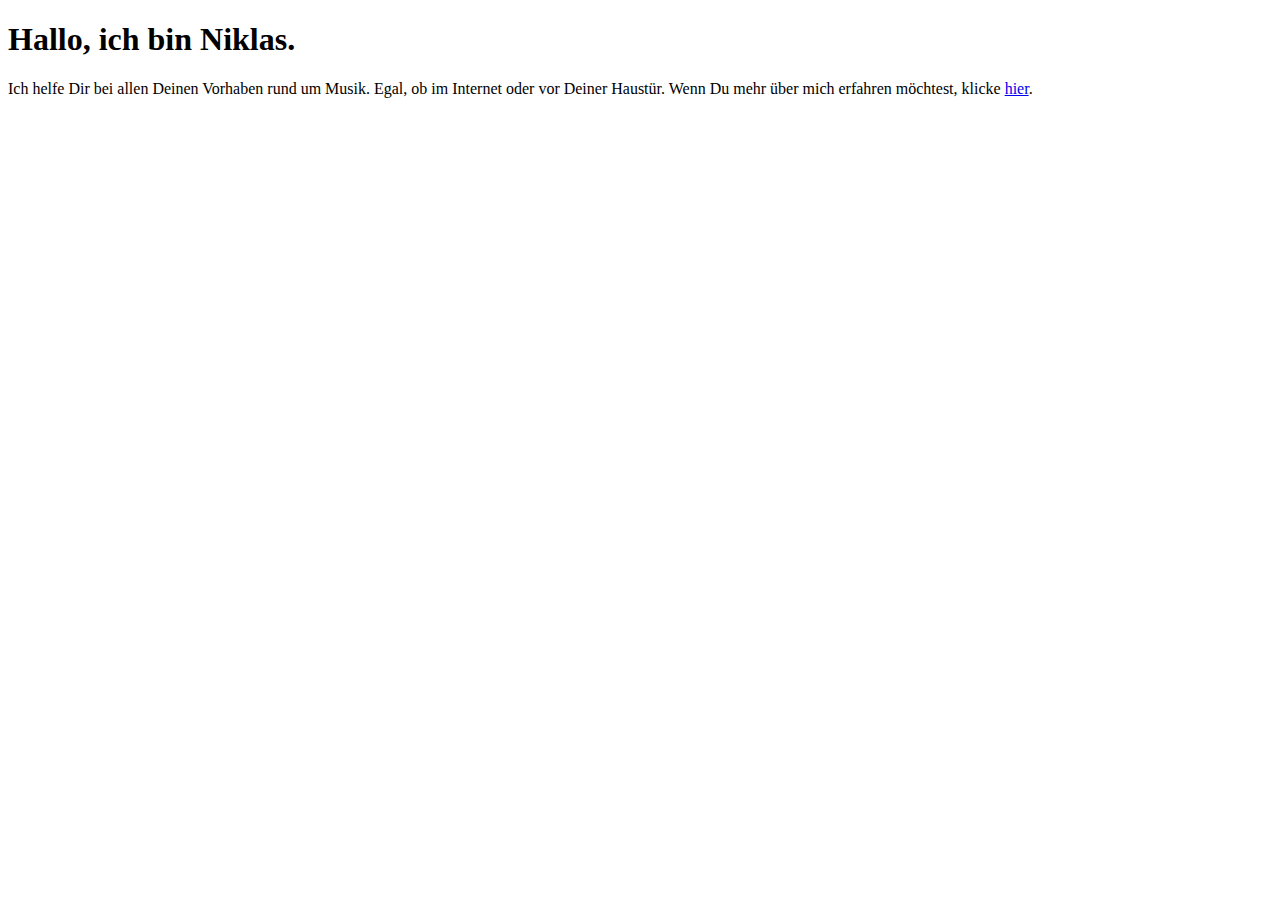
==== index.html @ 406f2383 "Create index.html" ====
<!DOCTYPE html>
<html>
<body>
	<h1>Hallo, ich bin Niklas.</h1>
	<p>Ich helfe Dir bei allen Deinen Vorhaben rund um Musik. Egal, ob im Internet oder vor Deiner Haustür. Wenn Du mehr über mich erfahren möchtest, klicke <a href="https://niklasrudolph.de">hier</a>. 
</body>
</html>
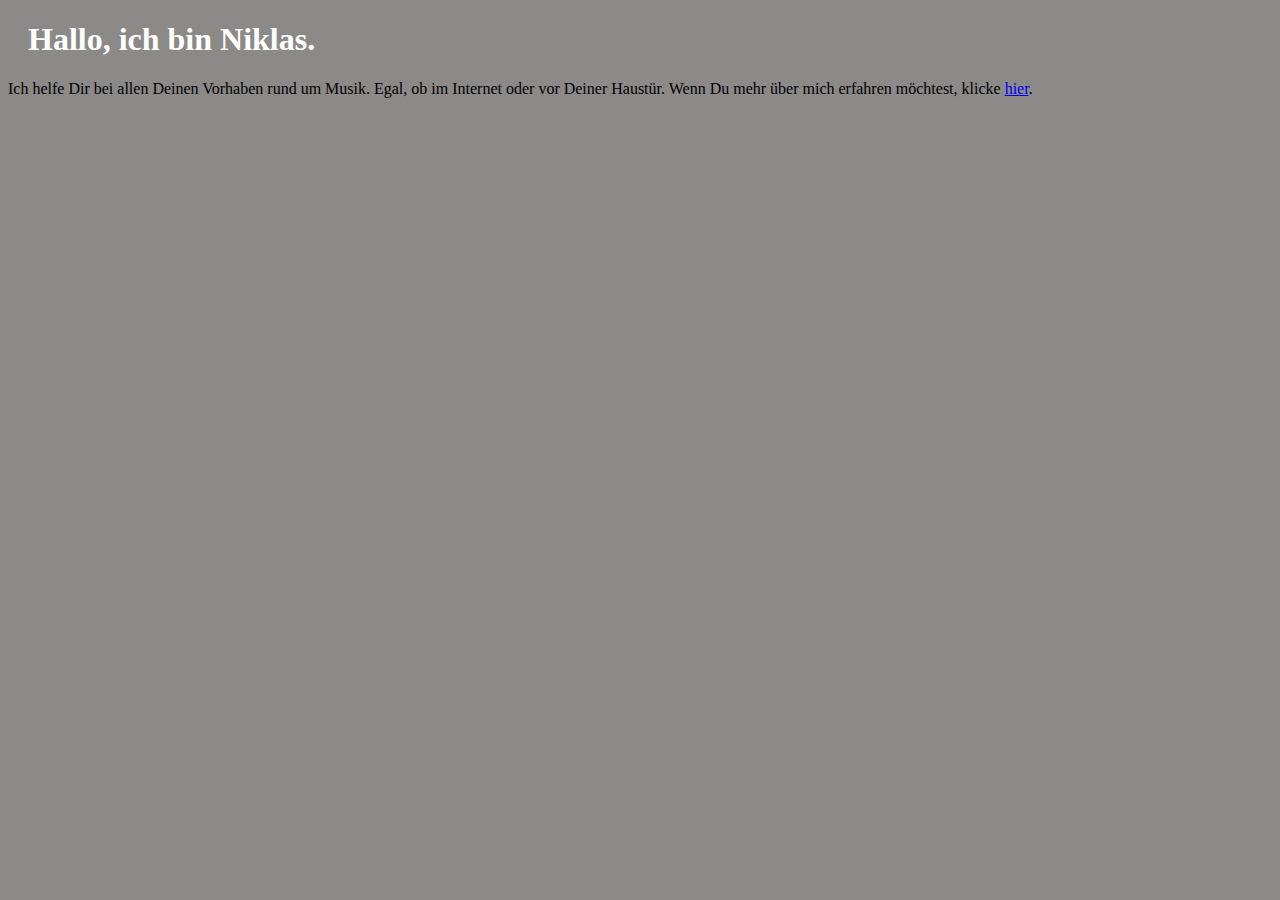
==== commit 646dc09b: "Add basis css" ====
--- a/index.html
+++ b/index.html
@@ -1,5 +1,8 @@
 <!DOCTYPE html>
 <html>
+<head>
+	<link rel="stylesheet" type="text/css" href="style.css">
+</head>
 <body>
 	<h1>Hallo, ich bin Niklas.</h1>
 	<p>Ich helfe Dir bei allen Deinen Vorhaben rund um Musik. Egal, ob im Internet oder vor Deiner Haustür. Wenn Du mehr über mich erfahren möchtest, klicke <a href="https://niklasrudolph.de">hier</a>. 
--- a/style.css
+++ b/style.css
@@ -0,0 +1,8 @@
+body {
+  background-color: #8c8989;
+}
+
+h1 {
+  color: white;
+  margin-left: 20px;
+}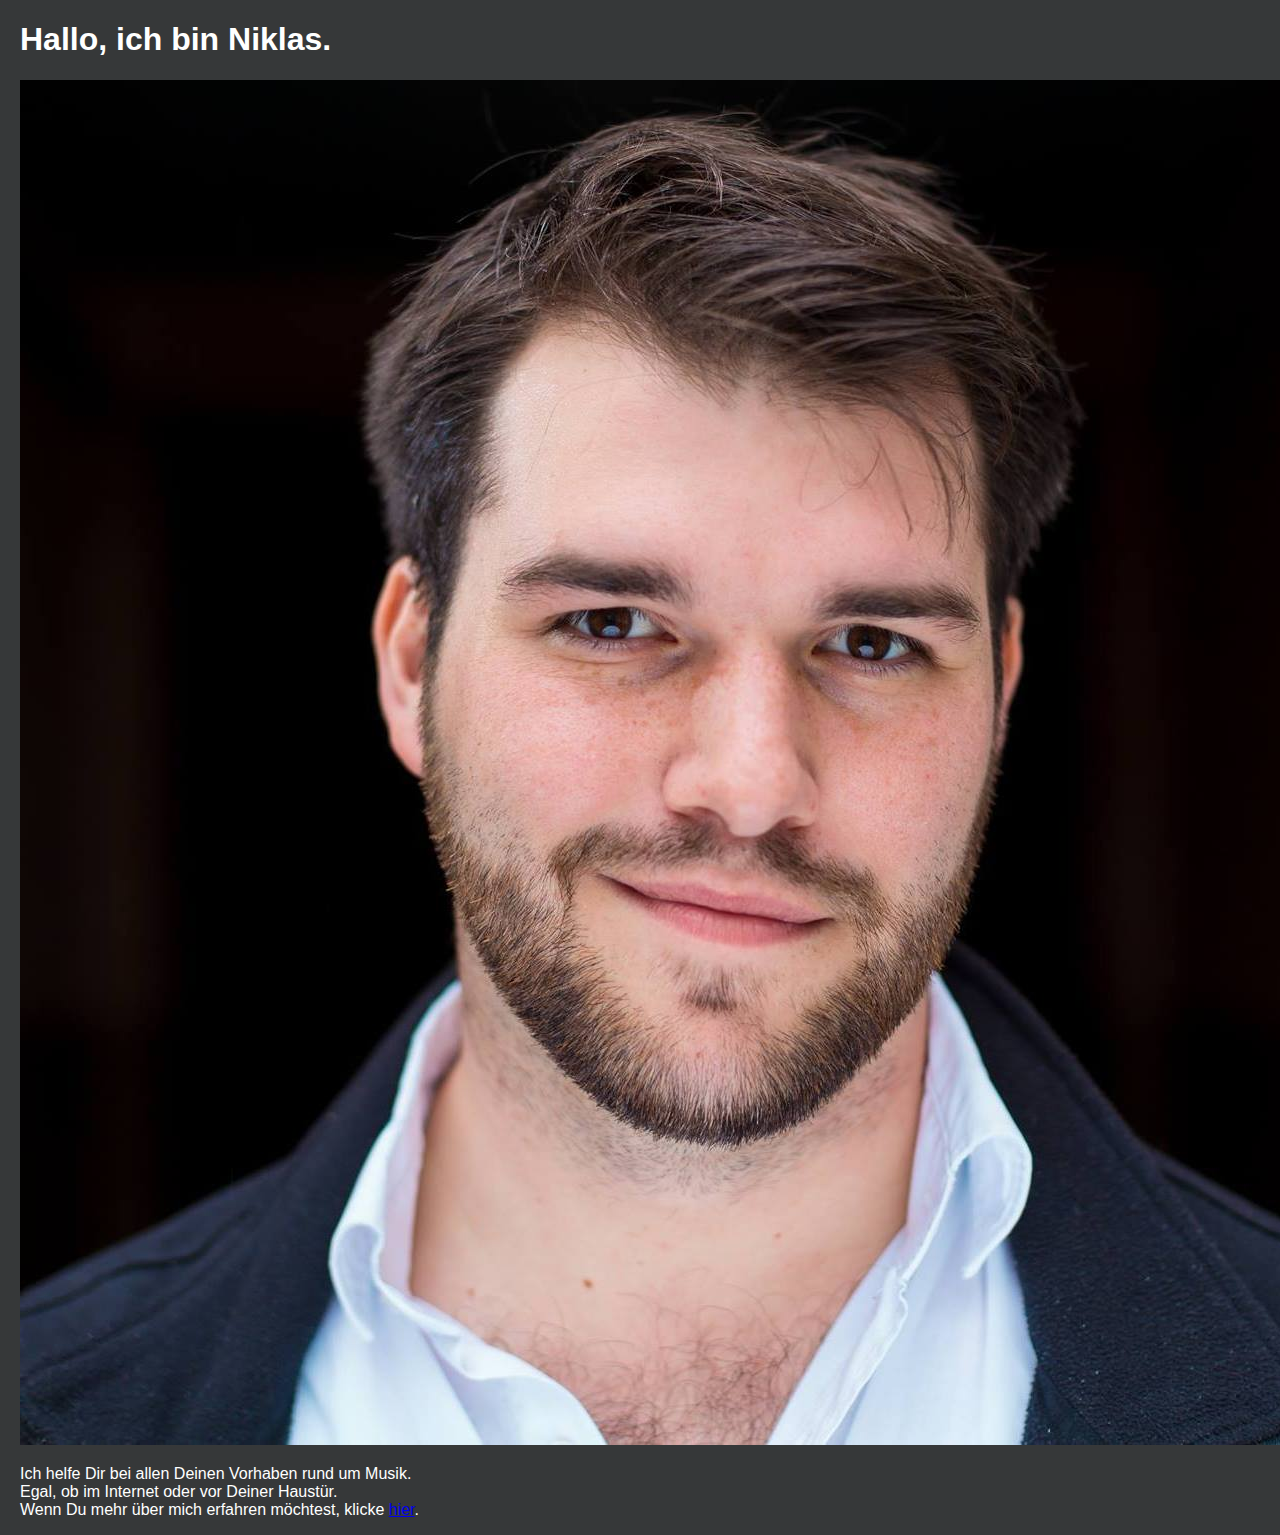
==== commit 734b22ff: "add profile picture; center" ====
--- a/index.html
+++ b/index.html
@@ -5,6 +5,11 @@
 </head>
 <body>
 	<h1>Hallo, ich bin Niklas.</h1>
-	<p>Ich helfe Dir bei allen Deinen Vorhaben rund um Musik. Egal, ob im Internet oder vor Deiner Haustür. Wenn Du mehr über mich erfahren möchtest, klicke <a href="https://niklasrudolph.de">hier</a>. 
+	<img src="./img/niklas.jpg">
+	<p>
+		Ich helfe Dir bei allen Deinen Vorhaben rund um Musik.<br>
+		Egal, ob im Internet oder vor Deiner Haustür.<br>
+		Wenn Du mehr über mich erfahren möchtest, klicke <a href="https://niklasrudolph.de">hier</a>. 
+	</p>
 </body>
 </html>--- a/style.css
+++ b/style.css
@@ -1,8 +1,7 @@
 body {
-  background-color: #8c8989;
-}
-
-h1 {
+  background-color: #363839;
+  font-family: 'Montserrat', sans-serif;
+  margin-left: 20px;
   color: white;
-  margin-left: 20px;
+  align: center;
 }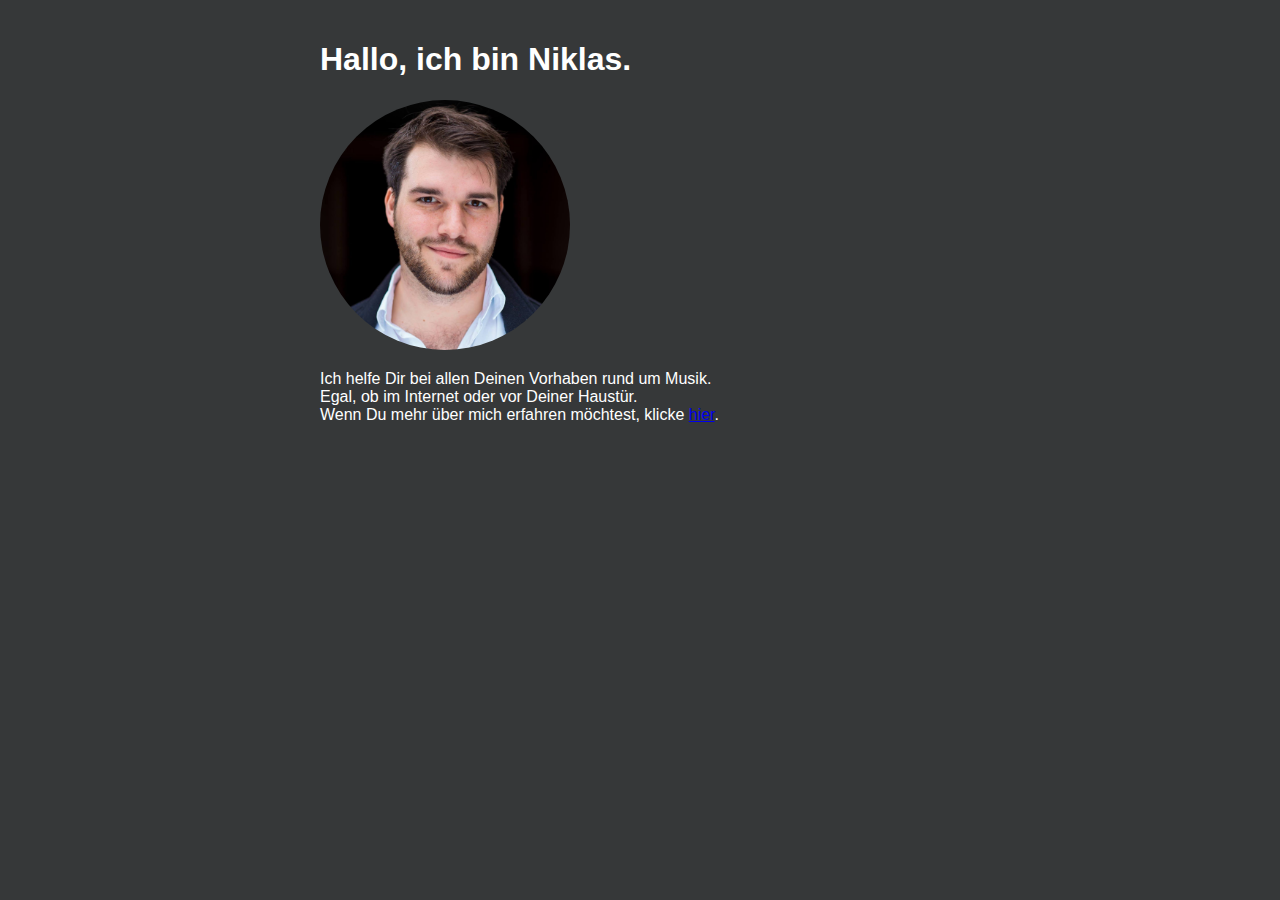
==== commit 26a439b3: "style img" ====
--- a/index.html
+++ b/index.html
@@ -5,7 +5,7 @@
 </head>
 <body>
 	<h1>Hallo, ich bin Niklas.</h1>
-	<img src="./img/niklas.jpg">
+	<img src="./img/niklas.jpg" height="250" width="250">
 	<p>
 		Ich helfe Dir bei allen Deinen Vorhaben rund um Musik.<br>
 		Egal, ob im Internet oder vor Deiner Haustür.<br>
--- a/style.css
+++ b/style.css
@@ -3,5 +3,11 @@
   font-family: 'Montserrat', sans-serif;
   margin-left: 20px;
   color: white;
-  align: center;
+  margin: auto;
+  width: 50%;
+  padding: 20px;
+}
+
+img {
+  border-radius: 50%;
 }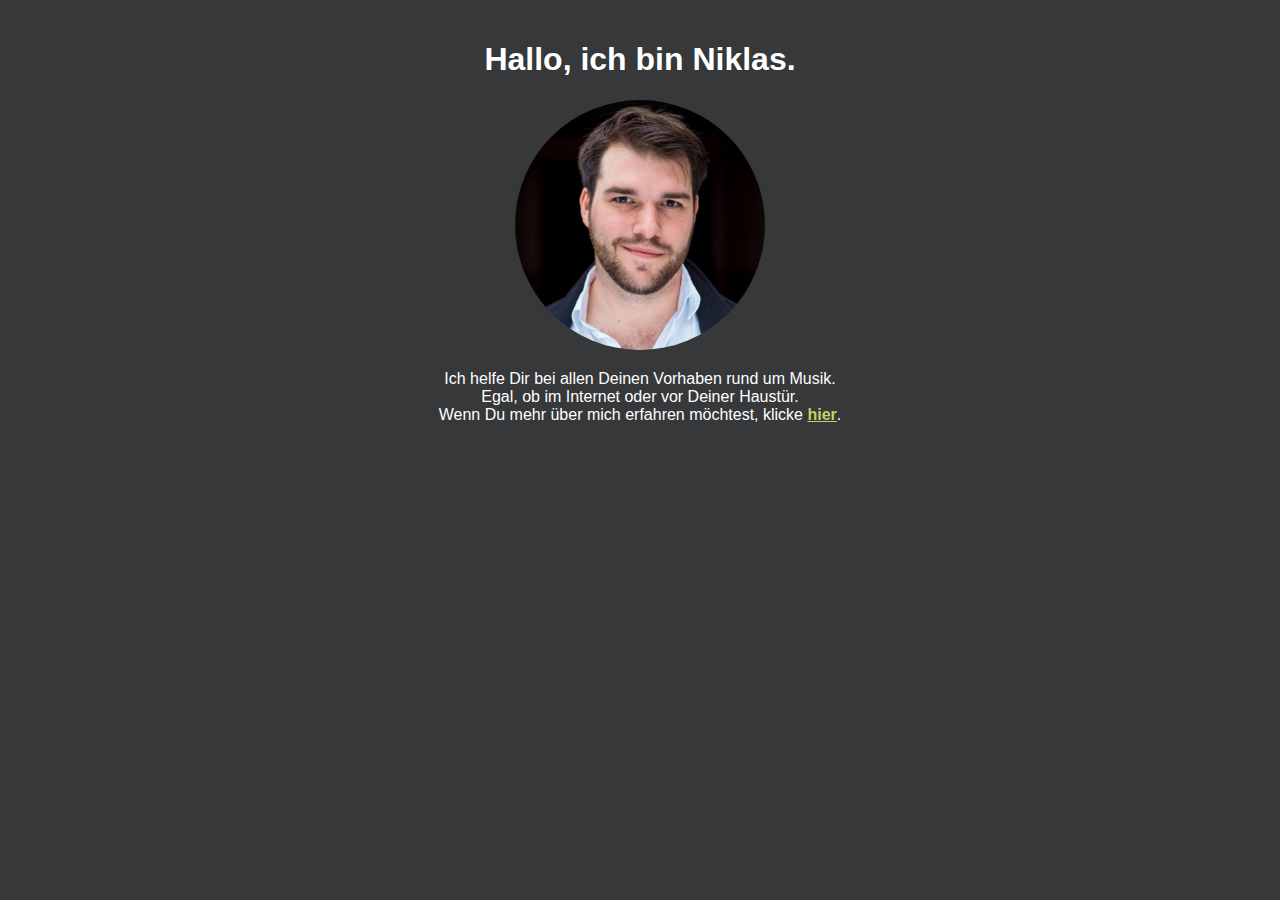
==== commit 0fc71c6f: "fix links, add title-tag" ====
--- a/index.html
+++ b/index.html
@@ -2,6 +2,7 @@
 <html>
 <head>
 	<link rel="stylesheet" type="text/css" href="style.css">
+	<title>Niklas Rudolph | Geschichten & Projekte</title>
 </head>
 <body>
 	<h1>Hallo, ich bin Niklas.</h1>
@@ -9,7 +10,7 @@
 	<p>
 		Ich helfe Dir bei allen Deinen Vorhaben rund um Musik.<br>
 		Egal, ob im Internet oder vor Deiner Haustür.<br>
-		Wenn Du mehr über mich erfahren möchtest, klicke <a href="https://niklasrudolph.de">hier</a>. 
+		Wenn Du mehr über mich erfahren möchtest, klicke <a href="about.html">hier</a>. 
 	</p>
 </body>
 </html>--- a/style.css
+++ b/style.css
@@ -6,6 +6,16 @@
   margin: auto;
   width: 50%;
   padding: 20px;
+  text-align: center;
+}
+
+a:link {
+	color: #c3d264;
+	font-weight: bold;
+}
+
+a:hover {
+	text-decoration: underline;
 }
 
 img {
